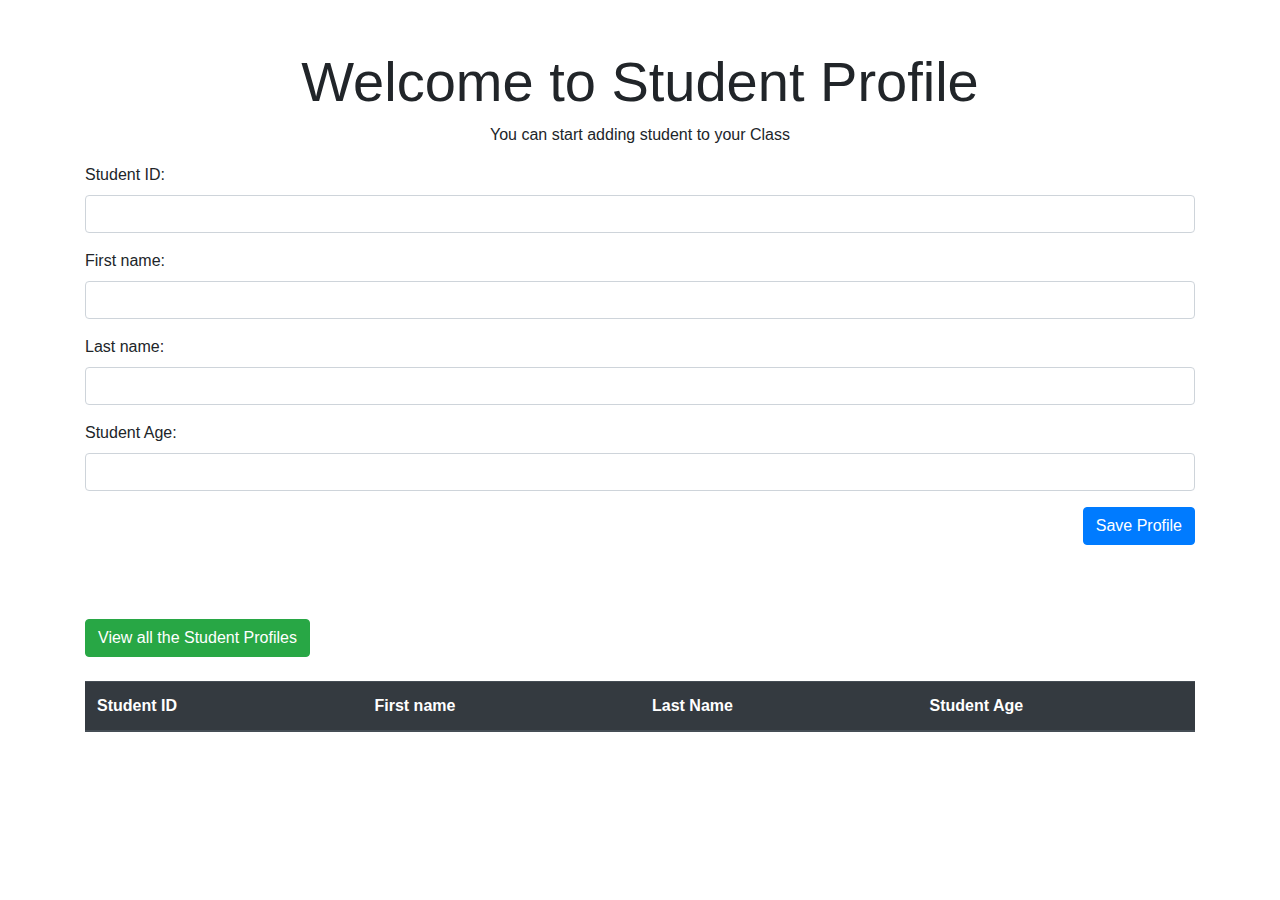
==== index.html @ 7a978d75 "Adding the files" ====
<!DOCTYPE html>
<html lang="en">
<head>
    <meta charset="UTF-8">
    <meta name="viewport" content="width=device-width, initial-scale=1.0">
    <title>Student Profile</title>
    <link rel="stylesheet" href="https://maxcdn.bootstrapcdn.com/bootstrap/4.5.2/css/bootstrap.min.css">
    <link rel="stylesheet" href="style.css">
</head>
<body>
    <div class="container mt-5">
        <div class="text-center">
            <h1 class="display-4">Welcome to Student Profile</h1>
            <p>You can start adding student to your Class</p>
        </div>
        <form>
            <div class="form-group">
                <label for="empid">Student ID:</label>
                <input type="text" class="form-control" id="empid" name="employeeid">
            </div>
            <div class="form-group">
                <label for="fname">First name:</label>
                <input type="text" class="form-control" id="fname" name="firstname">
            </div>
            <div class="form-group">
                <label for="lname">Last name:</label>
                <input type="text" class="form-control" id="lname" name="lastname">
            </div>
            <div class="form-group">
                <label for="empage">Student Age:</label>
                <input type="text" class="form-control" id="empage" name="empage">
            </div>
            <button type="submit" class="btn btn-primary float-right" id="saveprofile">Save Profile</button>
            <p id="profileSaved" class="mt-2"></p>


            <br>
            <br>
            <br>
            <br>
            <button type="button" class="btn btn-success mt-3" id="getprofile">View all the Student Profiles</button>
        </form>
        <div class="mt-4" id="showProfile">
            <table class="table table-striped" id="studentProfile">
                <colgroup>
                    <col style="width:20%">
                    <col style="width:20%">
                    <col style="width:20%">
                    <col style="width:20%">
                </colgroup>
                <thead class="thead-dark">
                    <tr>
                        <th>Student ID</th>
                        <th>First name</th>
                        <th>Last Name</th>
                        <th>Student Age</th>
                    </tr>
                </thead>
            </table>
        </div>
    </div>
    
    <script src="https://code.jquery.com/jquery-3.5.1.slim.min.js"></script>
    <script src="https://cdn.jsdelivr.net/npm/@popperjs/core@2.5.3/dist/umd/popper.min.js"></script>
    <script src="https://maxcdn.bootstrapcdn.com/bootstrap/4.5.2/js/bootstrap.min.js"></script>
    <script src="script.js"></script>
</body>
</html>
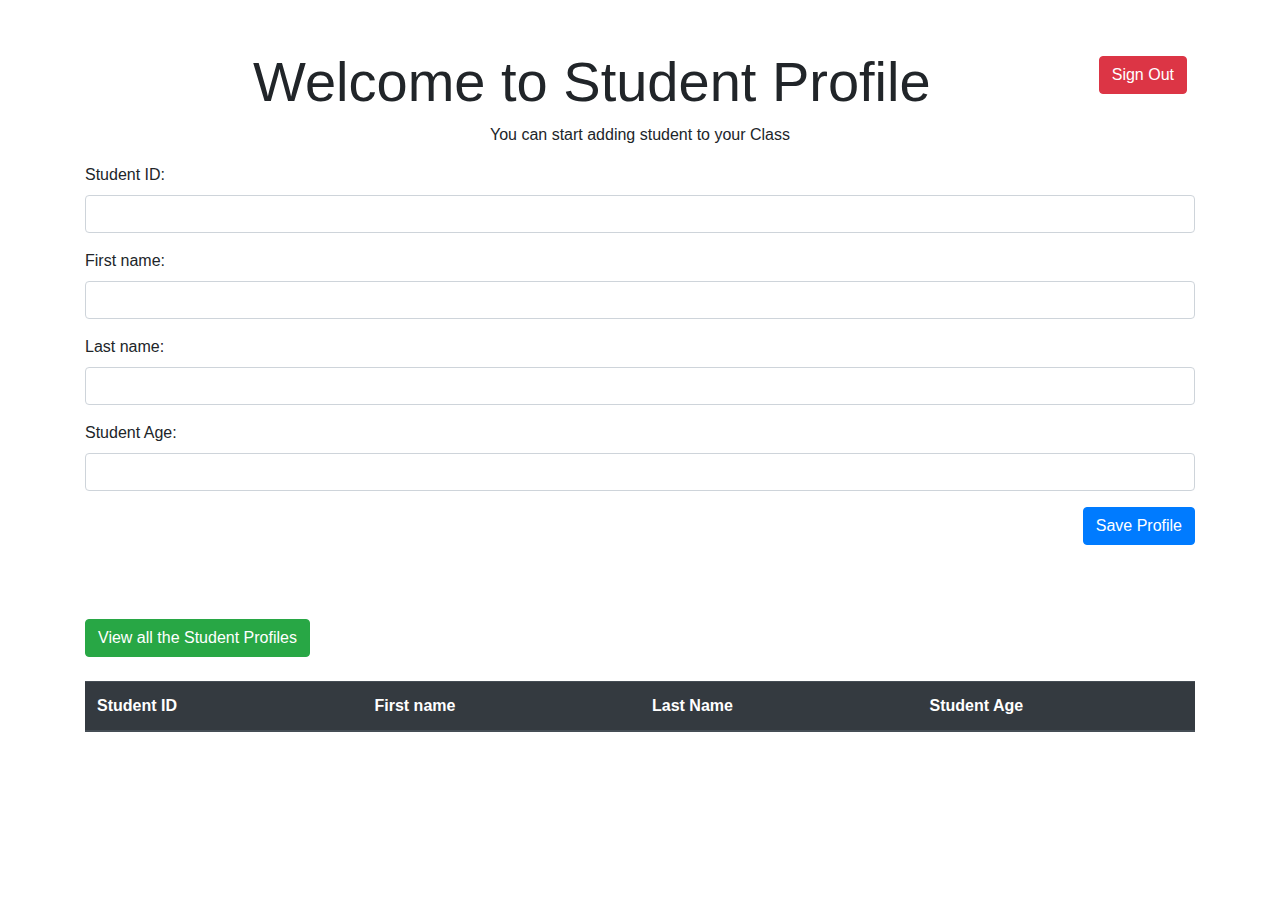
==== commit 1c90f664: "Updating my cognito url" ====
--- a/index.html
+++ b/index.html
@@ -8,6 +8,11 @@
     <link rel="stylesheet" href="style.css">
 </head>
 <body>
+
+    <div class="container mt-5">
+        <a href="https://dyzjdk87xweve.cloudfront.net/logout.html" type="button" class="btn btn-danger float-right mt-2 mr-2" id="signout">Sign Out</a>
+    </div>
+
     <div class="container mt-5">
         <div class="text-center">
             <h1 class="display-4">Welcome to Student Profile</h1>
